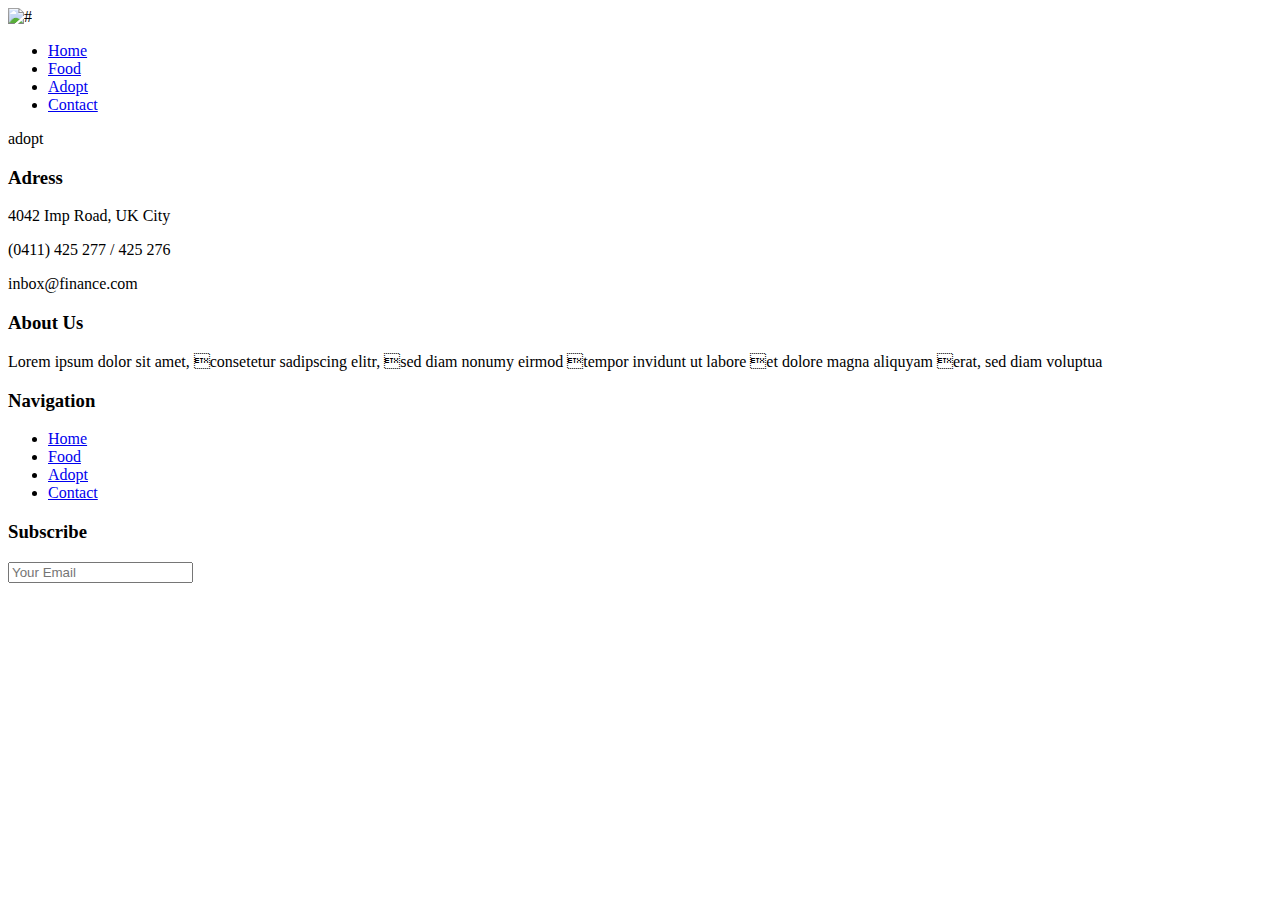
==== adopt.html @ 2118336d "Update file structure" ====
<!DOCTYPE html>
<html lang="en">
<head>
  <meta charset="UTF-8">
  <meta name="viewport" content="width=device-width, initial-scale=1.0">
  <title>Woof.com - Home</title>
  <link rel="stylesheet" href="css/style.css">
</head>
<body>


  <header class="site-header">
    <div >
      <img class="site-header__logo"src="images/woof-logo-05.svg" alt="#">
    </div>
    <nav class="site-header__nav">
      <ul class="nav">
        <li><a class="nav__link" href="./index.html">Home</a></li>
        <li><a class="nav__link" href="./food.html">Food</a></li>
        <li><a class="nav__link" href="./adopt.html">Adopt</a></li>
        <li><a class="nav__link" href="./contact.html">Contact</a></li>
      </ul>
    </nav>
  </header>


adopt


  <footer  class="site-footer">
    <div class="footer__adress">
      <h3 class="footer__title">Adress</h3>
      <p>4042 Imp Road, UK City</p>
      <p>(0411) 425 277 / 425 276</p>
      <p>inbox@finance.com</p>
    </div>
    <div class="footer__about">
      <h3 class="footer__title">About Us</h3>
      <p>Lorem ipsum dolor sit amet, consetetur sadipscing elitr, sed diam nonumy eirmod tempor invidunt ut labore et dolore magna aliquyam erat, sed diam voluptua</p>
    </div>
    <div class="footer__nav">
      <h3 class="footer__title">Navigation</h3>
      <ul>
        <li><a class="footer__link" href="./index.html">Home</a></li>
        <li><a class="footer__link" href="./food.html">Food</a></li>
        <li><a class="footer__link" href="./adopt.html">Adopt</a></li>
        <li><a class="footer__link" href="./contact.html">Contact</a></li>
      </ul>
    </div>
    <div class="footer__subscribe">
      <h3 class="footer__title">Subscribe</h3>
      <input class="footer__input" type="email" name="footer-subscribe" id="footer-subscribe" placeholder="Your Email">
    </div>
  </footer>

  
</body>
</html>
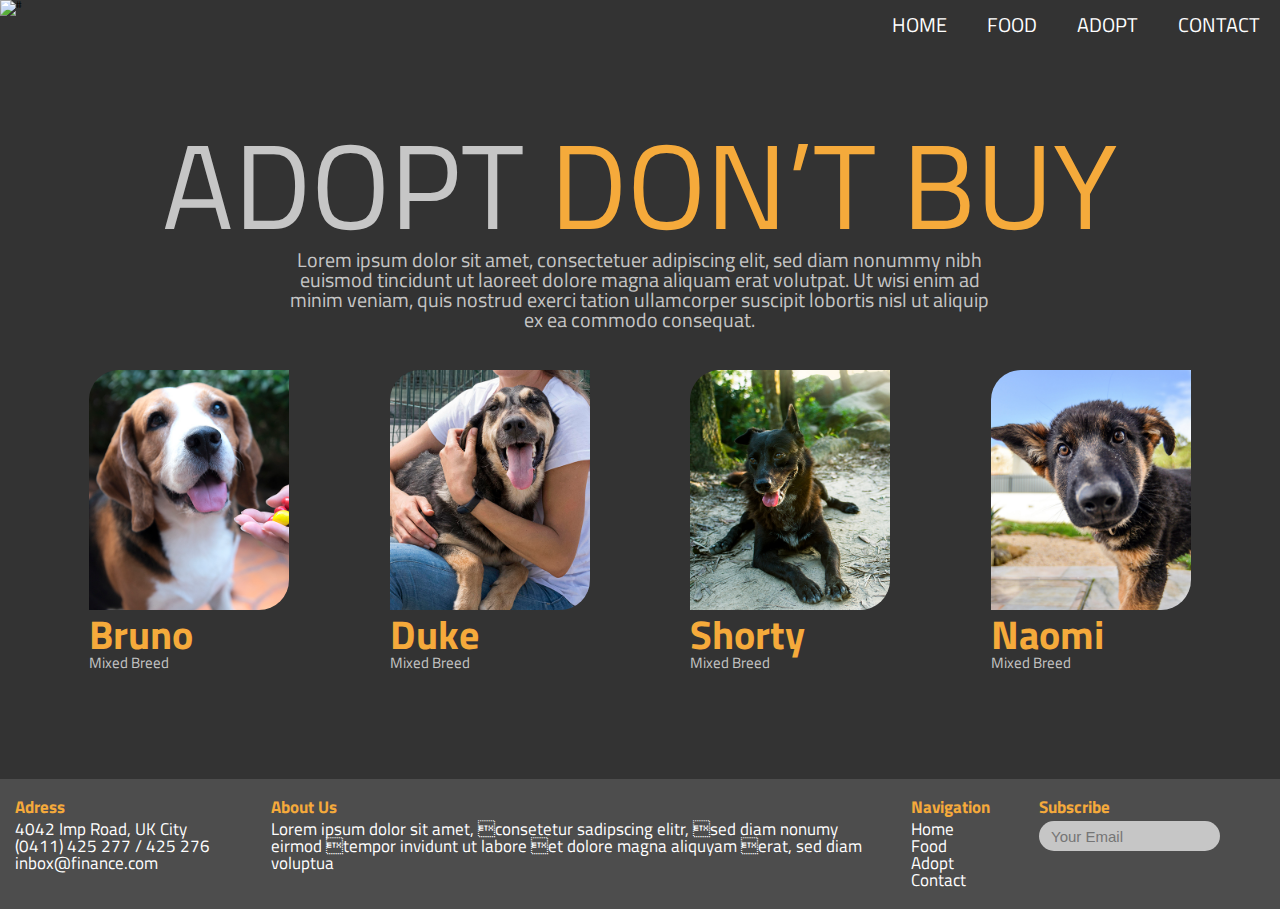
==== commit 9b139cfd: "Add contact page with styles" ====
--- a/adopt.html
+++ b/adopt.html
@@ -24,7 +24,45 @@
   </header>
 
 
-adopt
+<main class="content">
+  <section class="adopt">
+    <h2 class="heading txt-light txt-c">Adopt <span class="txt-orange">don’t Buy</span></h2>
+    <p class="section-txt txt-c txt-light">Lorem ipsum dolor sit amet, consectetuer adipiscing elit, sed diam nonummy nibh 
+      euismod tincidunt ut laoreet dolore magna aliquam erat volutpat. 
+      Ut wisi enim ad minim veniam, quis nostrud exerci tation ullamcorper suscipit 
+      lobortis nisl ut aliquip ex ea commodo consequat.</p>
+    <div class="adopt__list">
+      <div class="list__box">
+        <div class="list__image-overflow">
+          <img class="list__image" src="./images/bruno.jpg" alt="dog">
+        </div>
+        <h3 class="list__dog-name">Bruno</h3>
+        <p class="list__dog-breed">Mixed Breed</p>
+      </div>
+      <div class="list__box">
+        <div class="list__image-overflow">
+          <img class="list__image" src="./images/duke.jpg" alt="dog">
+        </div>
+        <h3 class="list__dog-name">Duke</h3>
+        <p class="list__dog-breed">Mixed Breed</p>
+      </div>
+      <div class="list__box">
+        <div class="list__image-overflow">
+          <img class="list__image" src="./images/shorty.jpg" alt="dog">
+        </div>
+        <h3 class="list__dog-name">Shorty</h3>
+        <p class="list__dog-breed">Mixed Breed</p>
+      </div>
+      <div class="list__box">
+        <div class="list__image-overflow">
+          <img class="list__image" src="./images/naomi.jpg" alt="dog">
+        </div>
+        <h3 class="list__dog-name">Naomi</h3>
+        <p class="list__dog-breed">Mixed Breed</p>
+      </div>
+    </div>
+  </section>
+</main>
 
 
   <footer  class="site-footer">
--- a/css/style.css
+++ b/css/style.css
@@ -0,0 +1,387 @@
+@import url('https://fonts.googleapis.com/css2?family=Titillium+Web:ital,wght@0,200;0,300;0,400;0,600;0,700;0,900;1,300;1,400;1,600;1,700&display=swap');
+
+/* http://meyerweb.com/eric/tools/css/reset/ 
+   v2.0 | 20110126
+   License: none (public domain)
+*/
+
+html, body, div, span, applet, object, iframe,
+h1, h2, h3, h4, h5, h6, p, blockquote, pre,
+a, abbr, acronym, address, big, cite, code,
+del, dfn, em, img, ins, kbd, q, s, samp,
+small, strike, strong, sub, sup, tt, var,
+b, u, i, center,
+dl, dt, dd, ol, ul, li,
+fieldset, form, label, legend,
+table, caption, tbody, tfoot, thead, tr, th, td,
+article, aside, canvas, details, embed, 
+figure, figcaption, footer, header, hgroup, 
+menu, nav, output, ruby, section, summary,
+time, mark, audio, video {
+	margin: 0;
+	padding: 0;
+	border: 0;
+	font-size: 100%;
+	font: inherit;
+	vertical-align: baseline;
+}
+/* HTML5 display-role reset for older browsers */
+article, aside, details, figcaption, figure, 
+footer, header, hgroup, menu, nav, section {
+	display: block;
+}
+body {
+	line-height: 1;
+}
+ol, ul {
+	list-style: none;
+}
+blockquote, q {
+	quotes: none;
+}
+blockquote:before, blockquote:after,
+q:before, q:after {
+	content: '';
+	content: none;
+}
+table {
+	border-collapse: collapse;
+	border-spacing: 0;
+}
+
+/* Variables */
+:root {
+  --grey51: rgba(51, 51, 51, 1);
+  --grey77: rgba(77, 77, 77, 1);
+  --grey198: rgba(198, 198, 198, 1);
+  --white: rgba(255, 255, 255, 1);
+  --red: rgba(255, 0, 0, 1);
+  --green: rgba(0, 255, 0, 1);
+  --orange: rgba(245, 170, 59, 1);
+
+  --font-base: 10px;
+}
+
+* {
+  box-sizing: border-box;
+}
+
+html {
+  font-family: 'Titillium Web', sans-serif;
+  font-size: var(--font-base);
+}
+
+
+/*  Header  */
+.site-header {
+  position: relative;
+  display: flex;
+  justify-content: space-between;
+  height: 5rem;
+  background-color: var(--grey51);
+}
+
+.site-header__logo {
+  height: 4.8rem;
+}
+
+.nav {
+  display: flex;
+  flex-direction: row;
+}
+
+.nav__link {
+  display: block;
+  padding: 0 2rem;
+  height: 5rem;
+  font-size: 2rem;
+  line-height: 5rem;
+  text-align: center;
+  text-decoration: none;
+  text-transform: uppercase;
+  color: var(--white);
+}
+
+.nav__link:hover {
+  color: var(--orange);
+}
+
+
+/* Footer */
+.site-footer {
+  display: flex;
+  flex-direction: row;
+  justify-content: space-around;
+  padding: 2rem 0;
+  background-color: var(--grey77);
+  color: white;
+  font-size: 1.7rem;
+  height: 13rem;
+}
+
+.footer__adress,
+.footer__about,
+.footer__nav,
+.footer__subscribe {
+  padding: 0 1.5rem;
+  min-width: 20%;
+}
+
+.footer__nav {
+  min-width: 10%;
+}
+
+.footer__title {
+  font-weight: 700;
+  padding-bottom: .5rem;
+  color: var(--orange);
+}
+
+.footer__link {
+  text-decoration: none;
+  color: var(--white);
+}
+
+.footer__link:hover {
+  color: var(--orange);
+}
+
+.footer__input {
+  display: block;
+  width: 80%;
+  height: 3rem;
+  border: none;
+  border-radius: 1.5rem;
+  background-color: var(--grey198);
+  color: var(--grey77);
+  font-size: 1.5rem;
+  padding: .75rem 1.2rem .75rem;
+}
+
+.footer__input:focus {
+  outline: none;
+  background-color: var(--white);
+}
+
+
+
+/* Additional text classes */
+.txt-l {
+  text-align: left;
+}
+.txt-c {
+  text-align: center;
+}
+.txt-r {
+  text-align: right;
+}
+.txt-light {
+  color: var(--grey198);
+}
+.txt-dark {
+  color: var(--grey51);
+}
+.txt-orange {
+  color: var(--orange);
+}
+.txt-newline::after {
+  content: '\A';
+  white-space: pre;
+}
+
+.heading {
+  font-size: 14rem;
+  line-height: 9rem;
+  width: 70%;
+  text-transform: uppercase;
+}
+.heading-small {
+  font-size: 7rem;
+}
+.section-txt {
+  font-size: 2rem;
+  padding: 2rem 0;
+  width: 30%;
+}
+
+/* Buttons */
+.btn {
+  display: block;
+  width: 16rem;
+  height: 4rem;
+  text-transform: uppercase;
+  border: none;
+  border-radius: 2rem;
+  background-color: var(--orange);
+  color: var(--grey77);
+  font-size: 2rem;
+}
+
+
+
+
+/* Section we love */
+.welove {
+  background: url(/images/welove.jpg) center/cover no-repeat;
+  background-attachment: fixed;
+  width: 100%;
+  height: 100vh;
+  margin-top: 0;
+  padding-right: 3%;
+  display: flex;
+  flex-direction: column;
+  justify-content: center;
+  align-items: flex-end;
+
+}
+
+
+
+
+/* Section food  */
+.food {
+  background: url(/images/white-dog.jpg) center/cover no-repeat;
+  width: 100%;
+  height: 100vh;
+  padding-left: 3%;
+  display: flex;
+  flex-direction: column;
+  justify-content: center;
+  align-items: flex-start;
+}
+
+/* Section adopt */
+.adopt {
+  background: var(--grey51);
+  background-attachment: fixed;
+  width: 100%;
+  padding: 7% 3%;
+  display: flex;
+  flex-direction: column;
+  justify-content: center;
+  align-items: center;
+}
+
+.adopt .heading {
+  font-size: 12rem;
+  width: 100%;
+}
+
+.adopt .section-txt {
+  width: 60%;
+}
+
+.adopt__list {
+  display: flex;
+  flex-direction: row;
+  justify-content: space-around;
+  width: 100%;
+  padding: 2rem 0;
+}
+
+.list__box {
+  width: 20rem;
+}
+
+.list__box:hover .list__image {
+  transform: scale(1.1);
+}
+
+.list__image-overflow {
+  border: none;
+  border-radius: 3rem 0 3rem 0;
+  overflow: hidden;
+}
+
+.list__image {
+  display: block;
+  width: 100%;
+  transition: all .33s ease-in-out;
+}
+
+.list__dog-name {
+  font-size: 4rem;
+  font-weight: 700;
+  color: var(--orange);
+  padding-top: .5rem;
+}
+
+.list__dog-breed {
+  font-size: 1.5rem;
+  color: var(--grey198);
+}
+
+
+/* Section contact */
+.contact {
+  background: url(/images/cute-dog.jpg) center/cover no-repeat;
+  background-attachment: fixed;
+  width: 100%;
+  height: calc(100vh - 18rem);
+  margin-top: 0;
+  padding-right: 8%;
+  display: flex;
+  flex-direction: column;
+  justify-content: center;
+  align-items: flex-end;
+}
+
+.contact .heading {
+  font-size: 10rem;
+}
+
+.contact__form {
+  width: 30%;
+}
+
+.form__label {
+  display: block;
+  margin: 4rem 0 .5rem;
+  font-weight: 700;
+  font-size: 1rem;
+  color: var(--red);
+  opacity: 0;
+}
+
+.form__input {
+  display: block;
+  width: 100%;
+  height: 3rem;
+  border: none;
+  border-radius: 1.5rem;
+  background-color: var(--grey198);
+  color: var(--grey77);
+  font-size: 1.5rem;
+  padding: .75rem 1.2rem .75rem;
+}
+
+.form__textarea {
+  display: block;
+  width: 100%;
+  height: 9rem;
+  border: none;
+  border-radius: 1.5rem;
+  background-color: var(--grey198);
+  color: var(--grey77);
+  font-size: 1.5rem;
+  padding: .75rem 1.2rem .75rem;
+  font-family: 'Titillium Web', sans-serif;
+}
+
+.form__input:focus {
+  outline: none;
+  background-color: var(--white);
+}
+
+.form__textarea:focus {
+  outline: none;
+  background-color: var(--white);
+}
+
+.form__submit {
+  margin-top: 5rem;
+}
+
+.form__submit:disabled {
+  background-color: var(--grey198);
+}